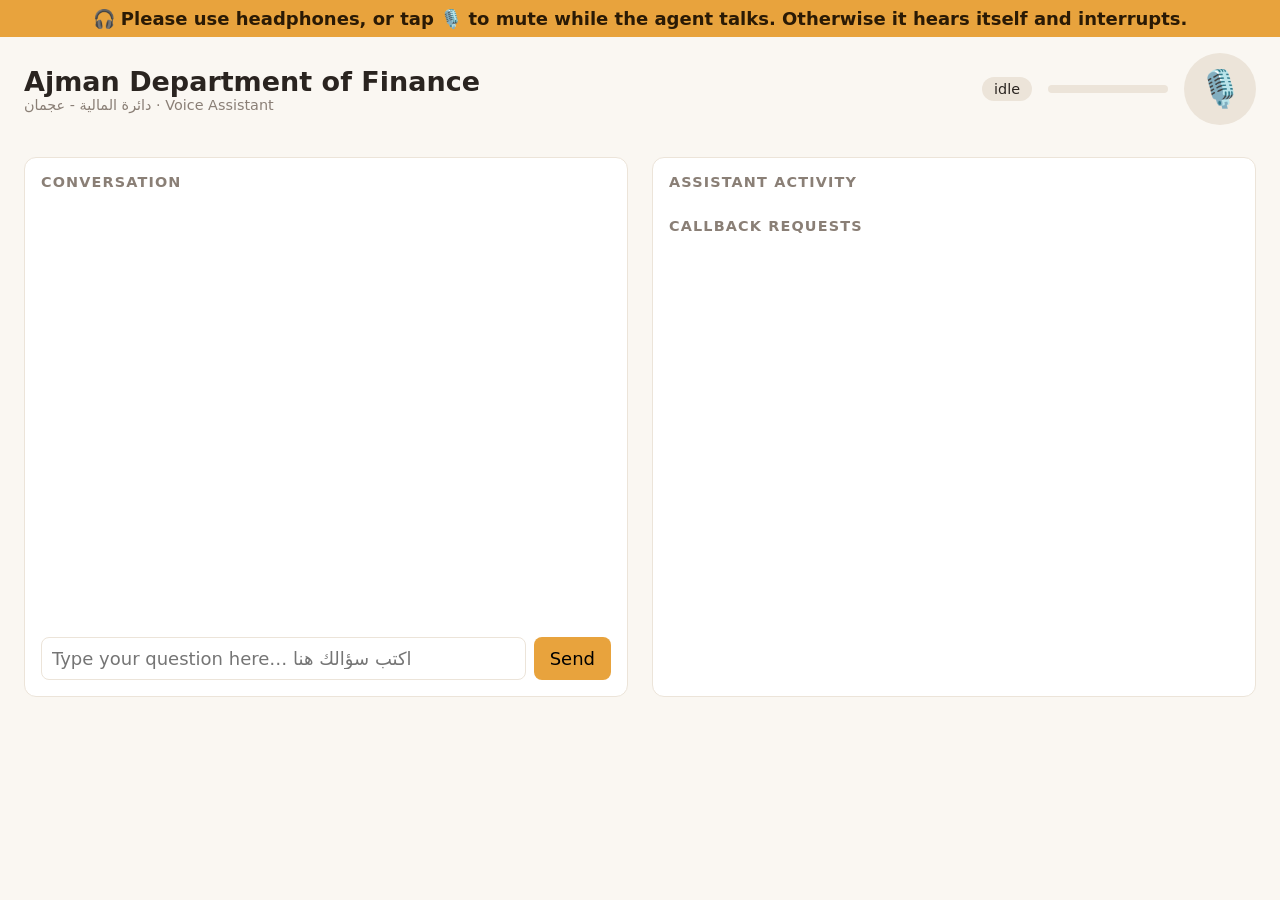
==== static/index.html @ 7872ad12 "Add files via upload" ====
<!doctype html>
<html lang="en">
<head>
  <meta charset="utf-8">
  <meta name="viewport" content="width=device-width, initial-scale=1">
  <title>Ajman Department of Finance · Voice Assistant</title>
  <link rel="stylesheet" href="styles.css">
</head>
<body>
  <div class="banner">🎧 Please use headphones, or tap 🎙️ to mute while the agent talks. Otherwise it hears itself and interrupts.</div>

  <header>
    <h1>Ajman Department of Finance <span>دائرة المالية - عجمان · Voice Assistant</span></h1>
    <div class="controls">
      <span id="status" class="pill">idle</span>
      <div class="meter"><div id="level"></div></div>
      <button id="end" class="end" hidden>End call</button>
      <button id="mic" class="mic" aria-label="Start call, or mute and unmute">🎙️</button>
    </div>
  </header>

  <div id="error" class="error" hidden></div>

  <main>
    <section class="panel">
      <h2>Conversation</h2>
      <div id="transcript" class="transcript"></div>
      <form id="text-form">
        <input id="text" dir="auto" placeholder="Type your question here… اكتب سؤالك هنا" autocomplete="off">
        <button>Send</button>
      </form>
    </section>

    <section class="panel">
      <h2>Assistant activity</h2>
      <div id="tools" class="tools"></div>
      <h2>Callback requests</h2>
      <ul id="callbacks" class="bookings"></ul>
    </section>
  </main>

  <script src="app.js"></script>
</body>
</html>
---- static/styles.css ----
:root {
  --saffron: #e8a33d;
  --bg: #faf7f2;
  --panel: #ffffff;
  --text: #2a2420;
  --muted: #8a7f76;
  --line: #ece4d9;
  --ok: #3f9b6b;
  --bad: #c9503f;
  font-family: system-ui, "Segoe UI", sans-serif;
  font-size: 18px;
}

* { box-sizing: border-box; }
body { margin: 0; background: var(--bg); color: var(--text); }

.banner { background: var(--saffron); color: #2a1a05; text-align: center; padding: 8px 16px; font-weight: 600; }

header { display: flex; justify-content: space-between; align-items: center; gap: 16px; padding: 16px 24px; flex-wrap: wrap; }
h1 { margin: 0; font-size: 1.5rem; }
h1 span { display: block; font-size: 0.8rem; font-weight: 400; color: var(--muted); }
h2 { margin: 0 0 12px; font-size: 0.8rem; text-transform: uppercase; letter-spacing: 0.08em; color: var(--muted); }

.controls { display: flex; align-items: center; gap: 16px; }
.pill { padding: 4px 12px; border-radius: 999px; background: var(--line); font-size: 0.8rem; }
.pill.live { background: var(--ok); color: white; }
.pill.connecting { background: var(--saffron); }
.pill.error { background: var(--bad); color: white; }
.pill.muted { background: var(--bad); color: white; }
.meter { width: 120px; height: 8px; background: var(--line); border-radius: 4px; overflow: hidden; }
#level { height: 100%; width: 0; background: var(--saffron); transition: width 80ms; }
.mic { width: 72px; height: 72px; border-radius: 50%; border: none; font-size: 2rem; background: var(--line); cursor: pointer; }
.mic.on { background: var(--saffron); box-shadow: 0 0 0 6px #e8a33d55; }
.mic.muted { background: #f6d2cd; box-shadow: 0 0 0 6px #c9503f33; }
.end { padding: 10px 16px; border: none; border-radius: 999px; background: var(--bad); color: white; font: inherit; cursor: pointer; }

.error { margin: 0 24px; padding: 12px; background: #fbe4e0; color: var(--bad); border-radius: 8px; }

main { display: grid; grid-template-columns: 1fr 1fr; gap: 24px; padding: 16px 24px; }
@media (max-width: 800px) { main { grid-template-columns: 1fr; } }
.panel { background: var(--panel); border: 1px solid var(--line); border-radius: 12px; padding: 16px; min-height: 60vh; display: flex; flex-direction: column; }

.transcript { flex: 1; overflow-y: auto; max-height: 60vh; }
.bubble { margin: 8px 0; padding: 10px 14px; border-radius: 12px; max-width: 85%; line-height: 1.4; }
.bubble.guest { background: var(--line); margin-inline-start: auto; }
.bubble.agent { background: #fdf0db; }

form { display: flex; gap: 8px; margin-top: 12px; }
form input { flex: 1; padding: 10px; border: 1px solid var(--line); border-radius: 8px; font: inherit; }
form button { padding: 10px 16px; border: none; border-radius: 8px; background: var(--saffron); font: inherit; cursor: pointer; }

.tools { overflow-y: auto; max-height: 40vh; margin-bottom: 16px; }
.card { border: 1px solid var(--line); border-left: 4px solid var(--saffron); border-radius: 8px; padding: 8px 12px; margin-bottom: 8px; }
.card.done { border-left-color: var(--ok); }
.card.failed { border-left-color: var(--bad); }
.card-head { display: flex; justify-content: space-between; }
.card-head span { color: var(--muted); font-size: 0.8rem; }
.card pre { margin: 4px 0 0; font-size: 0.7rem; white-space: pre-wrap; word-break: break-word; }
.card .result:empty { display: none; }

.bookings { margin: 0; padding-left: 20px; font-size: 0.85rem; }
.bookings li { margin-bottom: 6px; }
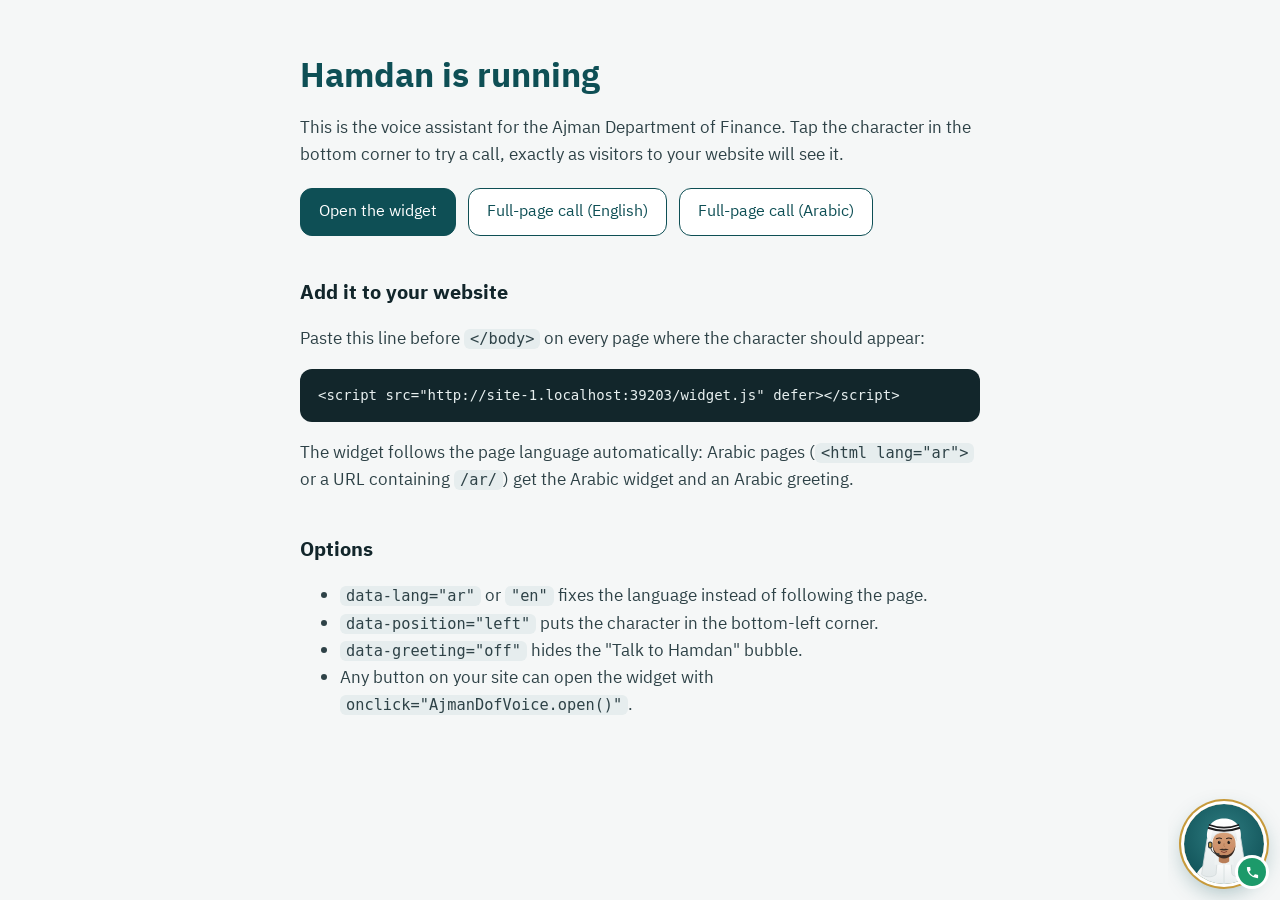
==== commit f8a59103: "Add files via upload" ====
--- a/static/index.html
+++ b/static/index.html
@@ -3,42 +3,54 @@
 <head>
   <meta charset="utf-8">
   <meta name="viewport" content="width=device-width, initial-scale=1">
-  <title>Ajman Department of Finance · Voice Assistant</title>
-  <link rel="stylesheet" href="styles.css">
+  <title>Hamdan voice assistant · setup</title>
+  <link rel="preconnect" href="https://fonts.googleapis.com">
+  <link rel="preconnect" href="https://fonts.gstatic.com" crossorigin>
+  <link href="https://fonts.googleapis.com/css2?family=IBM+Plex+Sans+Arabic:wght@400;600&display=swap" rel="stylesheet">
+  <style>
+    :root { --teal: #0E4F55; --gold: #C79A3B; --ink: #12262B; --muted: #5E7378; --line: #DCE4E5; }
+    * { box-sizing: border-box; }
+    body { margin: 0; background: #F5F7F7; color: var(--ink); font: 17px/1.6 "IBM Plex Sans Arabic", "Segoe UI", system-ui, sans-serif; }
+    main { max-width: 720px; margin: 0 auto; padding: 56px 20px 160px; }
+    h1 { font-size: 34px; line-height: 1.2; margin: 0 0 12px; color: var(--teal); }
+    h2 { font-size: 20px; margin: 40px 0 8px; }
+    p, li { color: #2E4247; }
+    pre { background: var(--ink); color: #E8F0F0; padding: 16px 18px; border-radius: 12px; overflow-x: auto; font-size: 14px; line-height: 1.5; }
+    code { font-family: ui-monospace, "SFMono-Regular", Consolas, monospace; }
+    p code, li code { background: #E6EDEE; padding: 1px 6px; border-radius: 6px; font-size: .9em; }
+    a { color: var(--teal); }
+    .try { display: flex; gap: 12px; flex-wrap: wrap; margin-top: 20px; }
+    .try a, .try button { font: inherit; font-size: 16px; padding: 10px 18px; border-radius: 12px; border: 1.5px solid var(--teal); color: var(--teal); background: #fff; text-decoration: none; cursor: pointer; }
+    .try button { background: var(--teal); color: #fff; }
+  </style>
 </head>
 <body>
-  <div class="banner">🎧 Please use headphones, or tap 🎙️ to mute while the agent talks. Otherwise it hears itself and interrupts.</div>
+  <main>
+    <h1>Hamdan is running</h1>
+    <p>This is the voice assistant for the Ajman Department of Finance. Tap the character in the bottom corner to try a call, exactly as visitors to your website will see it.</p>
+    <div class="try">
+      <button type="button" onclick="AjmanDofVoice.open()">Open the widget</button>
+      <a href="call.html">Full-page call (English)</a>
+      <a href="call.html?lang=ar">Full-page call (Arabic)</a>
+    </div>
 
-  <header>
-    <h1>Ajman Department of Finance <span>دائرة المالية - عجمان · Voice Assistant</span></h1>
-    <div class="controls">
-      <span id="status" class="pill">idle</span>
-      <div class="meter"><div id="level"></div></div>
-      <button id="end" class="end" hidden>End call</button>
-      <button id="mic" class="mic" aria-label="Start call, or mute and unmute">🎙️</button>
-    </div>
-  </header>
+    <h2>Add it to your website</h2>
+    <p>Paste this line before <code>&lt;/body&gt;</code> on every page where the character should appear:</p>
+    <pre><code id="snippet"></code></pre>
+    <p>The widget follows the page language automatically: Arabic pages (<code>&lt;html lang="ar"&gt;</code> or a URL containing <code>/ar/</code>) get the Arabic widget and an Arabic greeting.</p>
 
-  <div id="error" class="error" hidden></div>
-
-  <main>
-    <section class="panel">
-      <h2>Conversation</h2>
-      <div id="transcript" class="transcript"></div>
-      <form id="text-form">
-        <input id="text" dir="auto" placeholder="Type your question here… اكتب سؤالك هنا" autocomplete="off">
-        <button>Send</button>
-      </form>
-    </section>
-
-    <section class="panel">
-      <h2>Assistant activity</h2>
-      <div id="tools" class="tools"></div>
-      <h2>Callback requests</h2>
-      <ul id="callbacks" class="bookings"></ul>
-    </section>
+    <h2>Options</h2>
+    <ul>
+      <li><code>data-lang="ar"</code> or <code>"en"</code> fixes the language instead of following the page.</li>
+      <li><code>data-position="left"</code> puts the character in the bottom-left corner.</li>
+      <li><code>data-greeting="off"</code> hides the "Talk to Hamdan" bubble.</li>
+      <li>Any button on your site can open the widget with <code>onclick="AjmanDofVoice.open()"</code>.</li>
+    </ul>
   </main>
-
-  <script src="app.js"></script>
+  <script>
+    document.getElementById("snippet").textContent =
+      '<script src="' + location.origin + '/widget.js" defer><\/script>';
+  </script>
+  <script src="widget.js" defer></script>
 </body>
 </html>
